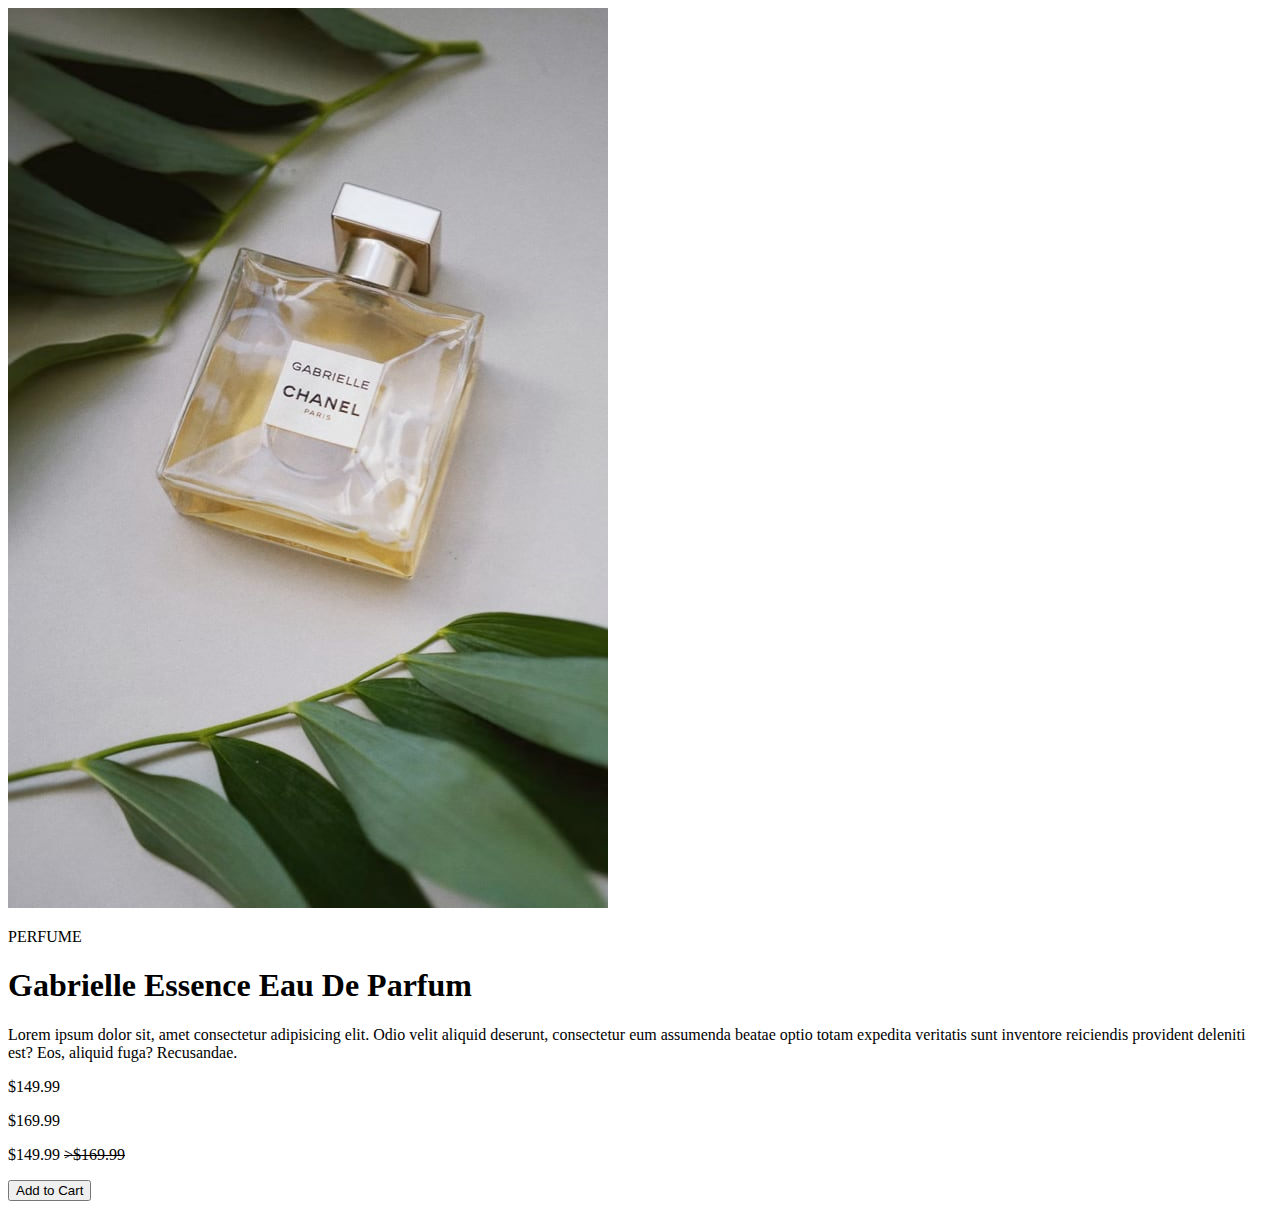
==== index.html @ 79fa4c9e "first commit" ====
<!DOCTYPE html>
<html lang="en">
<head>
    <meta charset="UTF-8">
    <meta name="viewport" content="width=<device-width>, initial-scale=1.0">
    <title>Document</title>
</head>
<body>
<main>
    <section>
        <img src="images/Perfume.jpeg" alt="picture of a Perfume"/>
    </section>
    <section>
        <p>PERFUME</p>
        <h1>Gabrielle Essence Eau De Parfum</h1>
        <p>Lorem ipsum dolor sit, amet consectetur adipisicing elit. Odio velit aliquid deserunt, consectetur eum assumenda beatae optio totam expedita veritatis sunt inventore reiciendis provident deleniti est? Eos, aliquid fuga? Recusandae.
        </p>

    <p>$149.99</p>
    <p>$169.99</p>
    <p><span>$149.99</span> <strike>><span>$169.99</span></strike></p>
    <button>Add to Cart</button>
    </section>
</main>
    
</body>
</html>
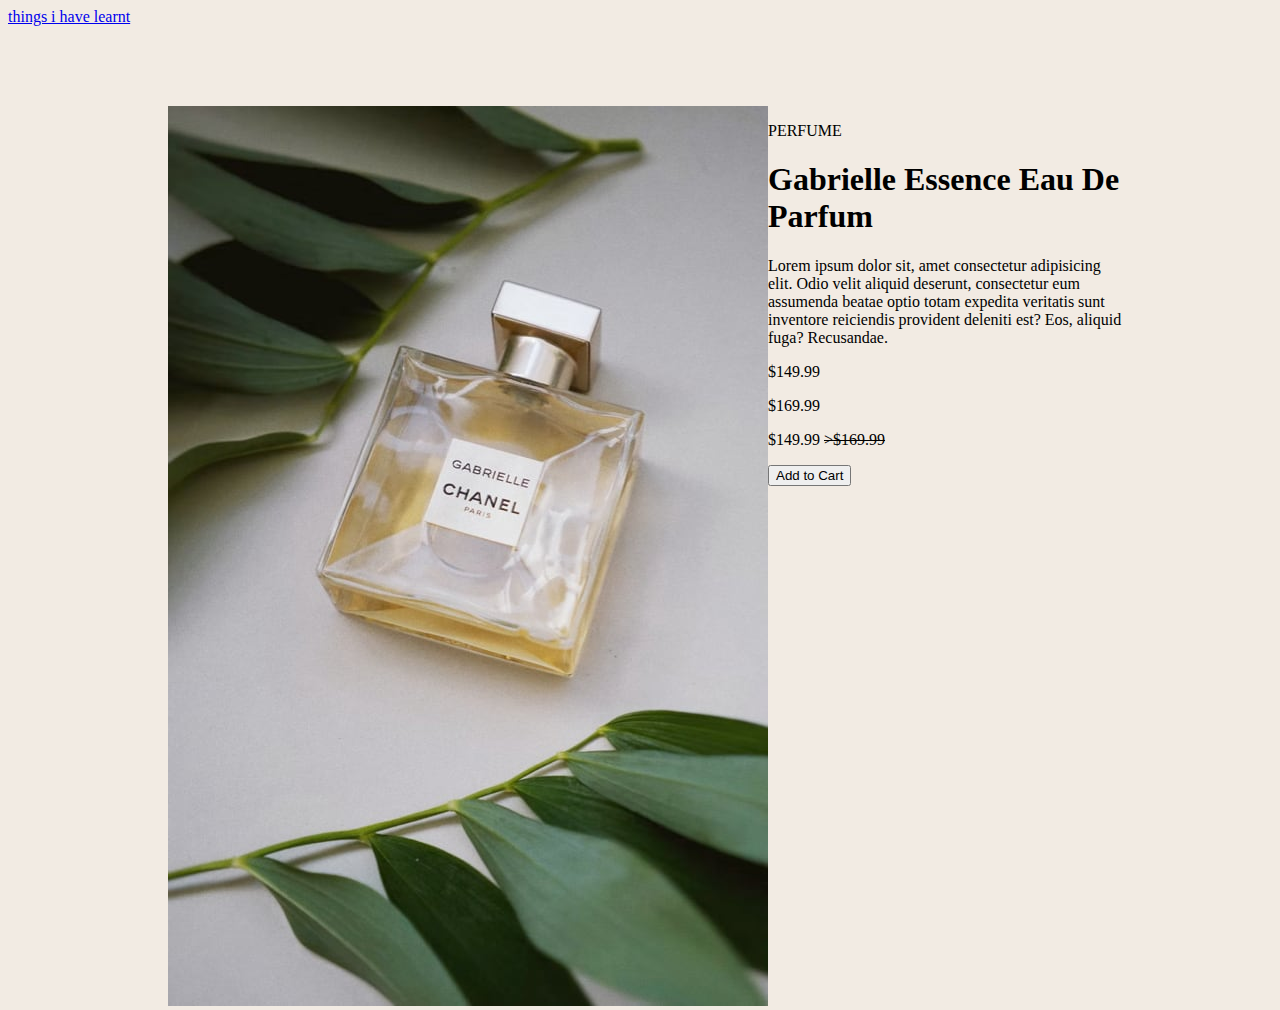
==== commit ead7d731: "add background color and display" ====
--- a/index.html
+++ b/index.html
@@ -4,8 +4,10 @@
     <meta charset="UTF-8">
     <meta name="viewport" content="width=<device-width>, initial-scale=1.0">
     <title>Document</title>
+    <link rel="stylesheet" href="style.css">
 </head>
 <body>
+    <a href="learn.html">things i have learnt</a>
 <main>
     <section>
         <img src="images/Perfume.jpeg" alt="picture of a Perfume"/>
--- a/style.css
+++ b/style.css
@@ -0,0 +1,9 @@
+body {
+    background-color: hsl(30,38%,92%);
+width: 100vw;
+height: 100vh;
+}
+main{
+    display:flex;
+    margin: 5rem 10rem;
+}